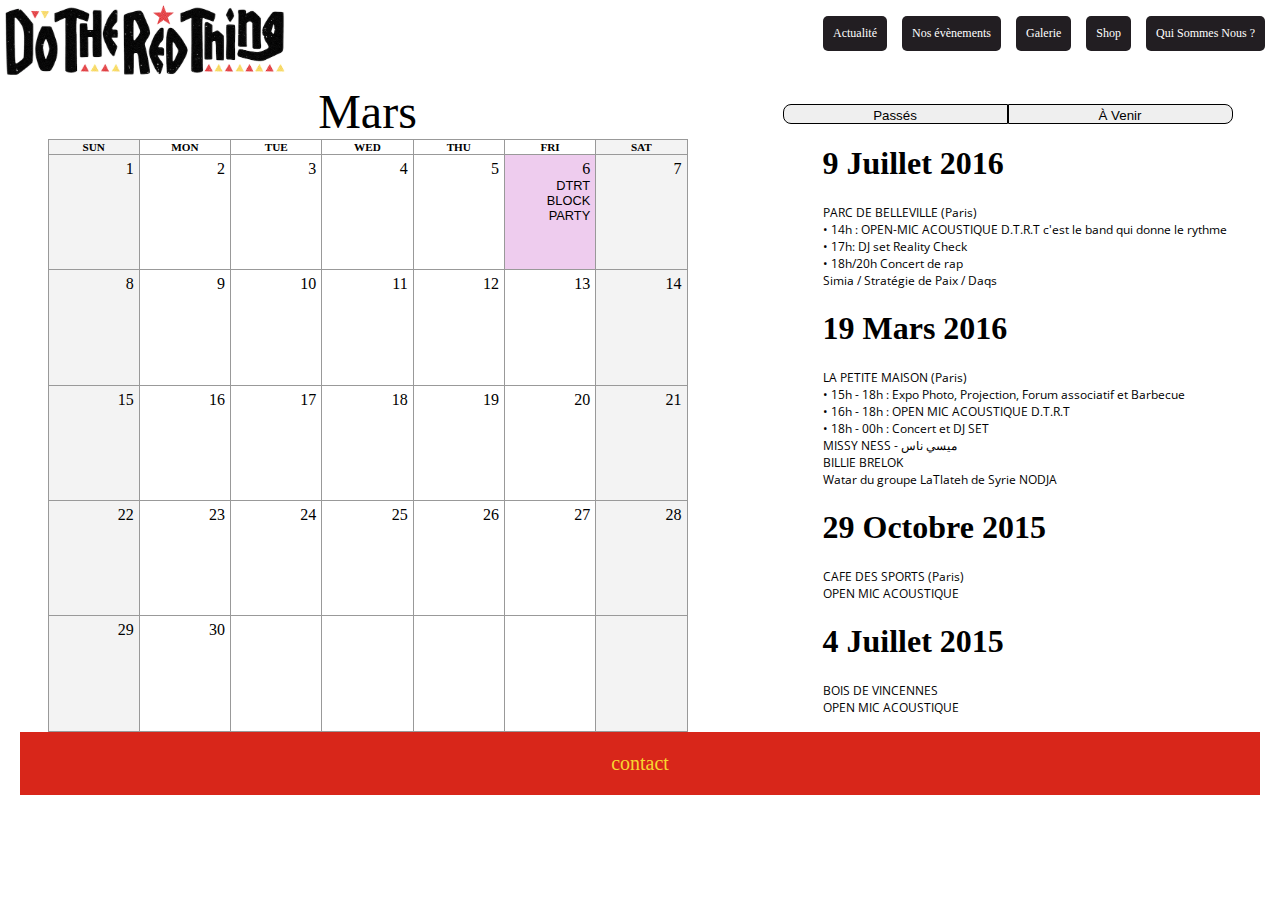
==== ressources/floobits_dtrt/event.html @ da8814e9 "event publi" ====
<!DOCTYPE html>
<!-- https://floobits.com/valentin-blank/floobits_dtrt -->
<html>
<head>
  <link rel="stylesheet" href="asset/css/main.css">
  <link rel="stylesheet" type="text/css" media="screen,print" href="asset/css/event.css">
  <link href="https://fonts.googleapis.com/css?family=Open+Sans|Roboto" rel="stylesheet">
  <meta charset="utf-8">
  <title>
    Do The Red Things Mock-Up
  </title>
</head>
<body>
  <header>
    <a href="index.html"><img src="asset/img/DTRT_banner.png" alt="logogo" class="logo" /></a>
    <nav>
      <ul class="main-nav">
        <li><a href="index.html">Actualité</a></li>
        <li><a href="#">Nos évènements</a></li>
        <li><a href="#">Galerie</a></li>
        <li><a href="#">Shop</a></li>
        <li><a href="qui.html">Qui Sommes Nous ?</a></li>
      </ul>
    </nav>
  </header>

  <section class="main-event">
    <table class="cal">
      <caption>Mars</caption>
      <col class="weekend">
      <col class="weekday" span="5">
      <col class="weekend">
      <thead>
        <tr>
          <th>Sun</th>
          <th>Mon</th>
          <th>Tue</th>
          <th>Wed</th>
          <th>Thu</th>
          <th>Fri</th>
          <th>Sat</th>
        </tr>
      </thead>
      <tbody>
        <tr>
          <td><div class="day">1</div></td>
          <td><div class="day">2</div></td>
          <td><div class="day">3</div></td>
          <td><div class="day">4</div></td>
          <td><div class="day">5</div></td>
          <td class="birthday"><div class="day">6</div>
            <div class="notes">DTRT BLOCK PARTY</div></td>
            <td><div class="day">7</div></td>
          </tr>
          <tr>
            <td><div class="day">8</div></td>
            <td><div class="day">9</div></td>
            <td><div class="day">10</div></td>
            <td><div class="day">11</div></td>
            <td><div class="day">12</div></td>
            <td><div class="day">13</div></td>
            <td><div class="day">14</div></td>
          </tr>
          <tr>
            <td><div class="day">15</div></td>
            <td><div class="day">16</div></td>
            <td><div class="day">17</div></td>
            <td><div class="day">18</div></td>
            <td><div class="day">19</div></td>
            <td><div class="day">20</div></td>
            <td><div class="day">21</div></td>
          </tr>
          <tr>
            <td><div class="day">22</div></td>
            <td><div class="day">23</div></td>
            <td><div class="day">24</div></td>
            <td><div class="day">25</div></td>
            <td><div class="day">26</div></td>
            <td><div class="day">27</div></td>
            <td><div class="day">28</div></td>
          </tr>
          <tr>
            <td><div class="day">29</div></td>
            <td><div class="day">30</div></td>
            <td></td>
            <td></td>
            <td></td>
            <td></td>
            <td></td>
          </tr>
        </tbody>
      </table>

      <div class="cal-list">
        <button class="butt1" type="button" >Passés</button>
        <button class="butt2" type="button" >À Venir</button>
        <ul>
          <div class="event-list">
            <li><h1>9 Juillet 2016</h1></li>
            <p>
              PARC DE BELLEVILLE (Paris) <br>
              • 14h : OPEN-MIC ACOUSTIQUE D.T.R.T c'est le band qui donne le rythme <br>
              • 17h: DJ set Reality Check <br>
              • 18h/20h Concert de rap <br>
              Simia / Stratégie de Paix / Daqs <br>
            </p>
            <li><h1>19 Mars 2016</h1></li>
            <p>
              LA PETITE MAISON (Paris) <br>
              • 15h - 18h : Expo Photo, Projection, Forum associatif et Barbecue <br>
              • 16h - 18h : OPEN MIC ACOUSTIQUE D.T.R.T <br>
              • 18h - 00h : Concert et DJ SET <br>
              MISSY NESS - ميسي ناس <br>
              BILLIE BRELOK <br>
              Watar du groupe LaTlateh de Syrie NODJA <br>
            </p>
            <li><h1>29 Octobre 2015</h1></li>
            <p>
              CAFE DES SPORTS (Paris) <br>
              OPEN MIC ACOUSTIQUE
            </p>
            <li><h1>4 Juillet 2015</h1></li>
            <p>BOIS DE VINCENNES <br>
              OPEN MIC ACOUSTIQUE
            </p>
          </ul>
        </div>


      </div>
    </section>
    <footer class="contact"> contact </footer>
  </body>
  </html>
---- ressources/floobits_dtrt/asset/css/main.css ----
/*COULEURS ?
Rouge - #D8261A
Jaune - #F7D530
*/

body {
  height: auto;
  width: auto;
  margin: 0;
  padding: 0;
}

header {
  width: auto;
  display: flex;
}


/*NAAAVIGATION*/
/*NAAAVIGATION*/
/*NAAAVIGATION*/

nav {
  width: 100%;
}

.main-nav {
  display: -webkit-flex;
  display: flex;
  list-style-type: none;
  justify-content:flex-end;
}

.main-nav li:first-child {
}

.main-nav a {
  margin-right: 15px;
  border-radius: 5px;
  /*border: 1px #6C5A49 solid;*/
  background: #221E22;
  color: #fff;
  display: block;
  padding: 10px;
  text-decoration: none;
  /*font-family: 'Rubik Mono One', sans-serif;*/
  /*font-family: cubano, sans-serif;*/
  font-size: 12px;
}

.logo {
  width: 290px;
  height: 80px;
}

p {
  font-family: 'Open Sans', sans-serif;
  font-size: 12px;
}

.P-1{
  /*border-width: 2px;*/
  border-radius: 10px;
  /*border-style: solid;*/
  /*border-color: #D8261A #D8261A;*/
  padding-left: 20px;
  padding-right: 20px;
  padding-top: 20px;
  padding-bottom: 20px;
  margin-left: 20px;
  margin-right: 20px;
  margin-top: 20px;
  margin-bottom: 20px;
  background-color: #221E22;
  color: #F7D530;
}

.P-2{
  /*border-width: 2px;*/
  border-radius: 10px;
  /*border-style: solid;
  border-color: #D8261A #D8261A;*/
  padding-left: 20px;
  padding-right: 20px;
  padding-top: 20px;
  padding-bottom: 20px;
  margin-left: 20px;
  margin-right: 20px;
  margin-top: 20px;
  margin-bottom: 20px;
  background-color: #221E22;
  color: #F7D530;
}

.P-3{
  /*border-width: 2px;*/
  border-radius: 10px;
  /*border-style: solid;
  border-color: #D8261A #D8261A;*/
  padding-left: 20px;
  padding-right: 20px;
  padding-top: 20px;
  padding-bottom: 20px;
  margin-left: 20px;
  margin-right: 20px;
  margin-top: 20px;
  margin-bottom: 20px;
  background-color: #221E22;
  color: #F7D530;
}

.P-4{
  border-width: 2px;
  border-radius: 10px;
  border-style: solid;
  border-color: #D8261A #D8261A;
  padding-left: 20px;
  padding-right: 20px;
  padding-top: 20px;
  padding-bottom: 20px;
  margin-left: 20px;
  margin-right: 20px;
  margin-top: 20px;
  margin-bottom: 20px;
  background-color: #221E22;
  color: #F7D530;
}

.P-5{
  bborder-width: 2px;
  border-radius: 10px;
  border-style: solid;
  border-color: #D8261A #D8261A;
  padding-left: 20px;
  padding-right: 20px;
  padding-top: 20px;
  padding-bottom: 20px;
  margin-left: 20px;
  margin-right: 20px;
  margin-top: 20px;
  margin-bottom: 20px;
  background-color: #221E22;
  color: #F7D530;
}

.h1{
  font-size: 27px;
  text-align: left;
}

.h2{
  font-size: 27px;
  text-align: left;
  margin-left: 10%;
}

.h3{
  font-size: 27px;
  text-align: left;
  margin-left: 10%
}

.h4{
  font-size: 27px;
  text-align: left;
  margin-left: 30%;
}

.h5{
  font-size: 27px;
  text-align: left;
  margin-left: 30%;
}

.contact {
  padding-left: 20px;
  padding-right: 20px;
  padding-top: 20px;
  padding-bottom: 20px;
  margin-left: 20px;
  margin-right: 20px;
  text-align: center;
  display: flow-root;
  color: #F7D530;
  background-color: #D8261A;
  font-size: 20px;
}
---- ressources/floobits_dtrt/asset/css/event.css ----
/*COULEURS ?
Rouge - #D8261A
Jaune - #F7D530
*/
.main-event {
  list-style: none;
  display: -webkit-box;
  display: -moz-box;
  display: -ms-flexbox;
  display: -webkit-flex;
  display: flex;
  -webkit-flex-flow: row wrap;
  justify-content: space-around;
}

.cal {
  width: 50%;
}

.cal-list {
  margin-top: 20px;
}

.event-list {
  list-style-type: none;
}

.butt1 {
  width: 225px;
  height: 20px;
  border-radius: 8px 0px 0px 8px;
  border: 1px black solid;
  padding: 3px 10px;
  margin-right: -2px;
}

.butt2 {
  width: 225px;
  height: 20px;
  border-radius: 0px 8px 8px 0px;
  border: 0.5px black solid;
  padding: 3px 10px;
  margin-left: -2px;
}


table {
  border: 1px solid #999;
  border-collapse: collapse;
  font-family: Georgia, Times, serif;
}
th {
  border: 1px solid #999;
  font-size: 70%;
  text-transform: uppercase;
}
td {
  border: 1px solid #999;
  height: 5em;
  width:5em;
  padding: 5px;
  vertical-align: top;
}
caption {
  font-size: 300%;
  /*font-style: italic;*/
}
.day {
  text-align: right;
}
.notes {
  font-family: Arial, Helvetica, sans-serif;
  font-size: 80%;
  text-align: right;
  padding-left: 20px;
}
.birthday {
  background-color: #ECE;
}
.weekend {
  background-color: #F3F3F3;
}
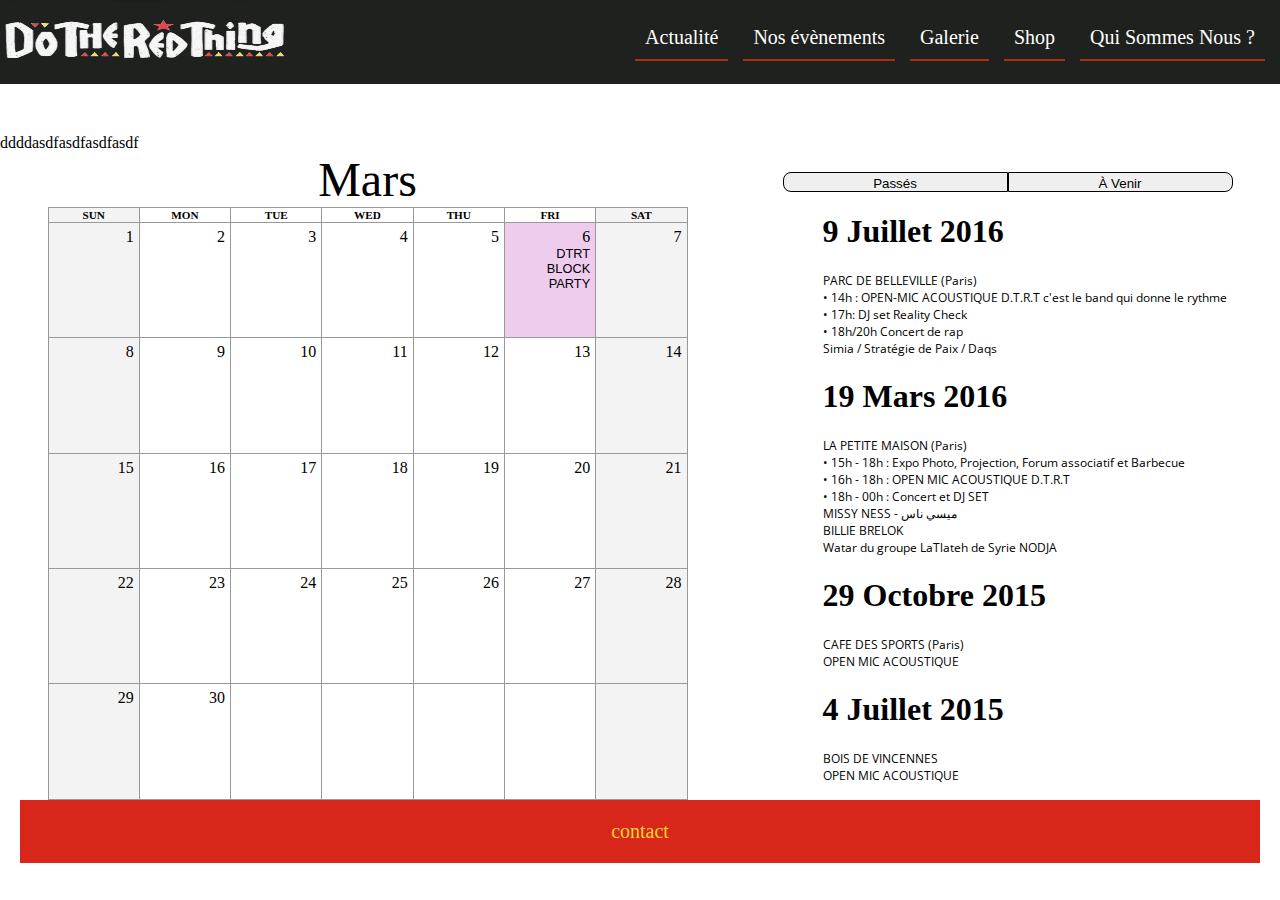
==== commit 25e4b122: "charte pb fonts" ====
--- a/ressources/floobits_dtrt/event.html
+++ b/ressources/floobits_dtrt/event.html
@@ -12,7 +12,7 @@
 </head>
 <body>
   <header>
-    <a href="index.html"><img src="asset/img/DTRT_banner.png" alt="logogo" class="logo" /></a>
+    <a href="index.html"><img src="asset/img/DOTHEREDTHING_1F211E.png" alt="logogo" class="logo" /></a>
     <nav>
       <ul class="main-nav">
         <li><a href="index.html">Actualité</a></li>
@@ -22,7 +22,7 @@
         <li><a href="qui.html">Qui Sommes Nous ?</a></li>
       </ul>
     </nav>
-  </header>
+  </header>ddddasdfasdfasdfasdf
 
   <section class="main-event">
     <table class="cal">
--- a/ressources/floobits_dtrt/asset/css/main.css
+++ b/ressources/floobits_dtrt/asset/css/main.css
@@ -2,6 +2,11 @@
 Rouge - #D8261A
 Jaune - #F7D530
 */
+
+@font-face {
+  font-family: Cubano-Regular;
+  src: url("asset/fonts/Cubano/Cubano-Regular.otf") format("opentype");
+}
 
 body {
   height: auto;
@@ -13,8 +18,23 @@
 header {
   width: auto;
   display: flex;
-}
-
+  background-color: #1F211E;
+  margin-bottom: 50px;
+}
+
+.jumbotron{
+  margin-left:-10px;
+  margin-top:-10px;
+  height:100%;
+  min-width:100%;
+  display: flex;
+}
+
+.jumbotron img{
+  height:100%;
+  width:100%;
+  max-width:100%;
+}
 
 /*NAAAVIGATION*/
 /*NAAAVIGATION*/
@@ -36,16 +56,13 @@
 
 .main-nav a {
   margin-right: 15px;
-  border-radius: 5px;
-  /*border: 1px #6C5A49 solid;*/
-  background: #221E22;
-  color: #fff;
+  color:  #FFFFFF;
   display: block;
+  border-bottom: 2px solid #AA2E11;
   padding: 10px;
   text-decoration: none;
-  /*font-family: 'Rubik Mono One', sans-serif;*/
-  /*font-family: cubano, sans-serif;*/
-  font-size: 12px;
+  font-size: 20px;
+  font-family : Cubano-Regular;
 }
 
 .logo {
@@ -53,6 +70,19 @@
   height: 80px;
 }
 
+/* BASE BORDER IMAGE */
+/* BASE BORDER IMAGE */
+/* BASE BORDER IMAGE */
+
+/*#borderimg {
+border: 10px solid transparent;
+padding: 15px;
+-webkit-border-image: url(asset/img/fanions_base.png) 30 round;
+-o-border-image: url(asset/img/fanions_base.png) 30 round;
+border-image: url(asset/img/fanions_base.png) 30 round;
+}*/
+
+
 p {
   font-family: 'Open Sans', sans-serif;
   font-size: 12px;
@@ -60,117 +90,109 @@
 
 .P-1{
   /*border-width: 2px;*/
-  border-radius: 10px;
+  /*border-radius: 10px;*/
   /*border-style: solid;*/
   /*border-color: #D8261A #D8261A;*/
   padding-left: 20px;
   padding-right: 20px;
   padding-top: 20px;
   padding-bottom: 20px;
-  margin-left: 20px;
-  margin-right: 20px;
-  margin-top: 20px;
-  margin-bottom: 20px;
-  background-color: #221E22;
-  color: #F7D530;
+  /*margin-left: 20px;
+  margin-right: 20px;*/
+  margin-top: 20px;
+  margin-bottom: 20px;
+  background-color: #221E22;
+  color: #FFFFFF;
 }
 
 .P-2{
   /*border-width: 2px;*/
-  border-radius: 10px;
+  /*border-radius: 10px;*/
   /*border-style: solid;
   border-color: #D8261A #D8261A;*/
   padding-left: 20px;
   padding-right: 20px;
   padding-top: 20px;
   padding-bottom: 20px;
-  margin-left: 20px;
-  margin-right: 20px;
-  margin-top: 20px;
-  margin-bottom: 20px;
-  background-color: #221E22;
-  color: #F7D530;
+  /*margin-left: 20px;
+  margin-right: 20px;*/
+  margin-top: 20px;
+  margin-bottom: 20px;
+  background-color: #221E22;
+  color: #FFFFFF;
 }
 
 .P-3{
   /*border-width: 2px;*/
-  border-radius: 10px;
+  /*border-radius: 10px;*/
   /*border-style: solid;
   border-color: #D8261A #D8261A;*/
   padding-left: 20px;
   padding-right: 20px;
   padding-top: 20px;
   padding-bottom: 20px;
-  margin-left: 20px;
-  margin-right: 20px;
-  margin-top: 20px;
-  margin-bottom: 20px;
-  background-color: #221E22;
-  color: #F7D530;
+  /*margin-left: 20px;
+  margin-right: 20px;*/
+  margin-top: 20px;
+  margin-bottom: 20px;
+  background-color: #221E22;
+  color: #FFFFFF;
 }
 
 .P-4{
   border-width: 2px;
-  border-radius: 10px;
+    /*border-radius: 10px;*/;
   border-style: solid;
   border-color: #D8261A #D8261A;
   padding-left: 20px;
   padding-right: 20px;
   padding-top: 20px;
   padding-bottom: 20px;
-  margin-left: 20px;
-  margin-right: 20px;
-  margin-top: 20px;
-  margin-bottom: 20px;
-  background-color: #221E22;
-  color: #F7D530;
+  /*margin-left: 20px;
+  margin-right: 20px;*/
+  margin-top: 20px;
+  margin-bottom: 20px;
+  background-color: #221E22;
+  color: #FFFFFF;
 }
 
 .P-5{
   bborder-width: 2px;
-  border-radius: 10px;
+  /*border-radius: 10px;*/
   border-style: solid;
   border-color: #D8261A #D8261A;
   padding-left: 20px;
   padding-right: 20px;
   padding-top: 20px;
   padding-bottom: 20px;
-  margin-left: 20px;
-  margin-right: 20px;
-  margin-top: 20px;
-  margin-bottom: 20px;
-  background-color: #221E22;
-  color: #F7D530;
+  /*margin-left: 20px;
+  margin-right: 20px;*/
+  margin-top: 20px;
+  margin-bottom: 20px;
+  background-color: #221E22;
+  color: #FFFFFF;
 }
 
 .h1{
   font-size: 27px;
   text-align: left;
+  font-family: Cubano-Regular;
 }
 
 .h2{
   font-size: 27px;
   text-align: left;
   margin-left: 10%;
+  font-family: Cubano-Regular;
 }
 
 .h3{
   font-size: 27px;
   text-align: left;
   margin-left: 10%
-}
-
-.h4{
-  font-size: 27px;
-  text-align: left;
-  margin-left: 30%;
-}
-
-.h5{
-  font-size: 27px;
-  text-align: left;
-  margin-left: 30%;
-}
+  font-family: Cubano-Regular;
+}
+
 
 .contact {
   padding-left: 20px;
@@ -184,4 +206,5 @@
   color: #F7D530;
   background-color: #D8261A;
   font-size: 20px;
-}
+  font-family: Cubano-Regular;
+}
--- a/ressources/floobits_dtrt/asset/css/event.css
+++ b/ressources/floobits_dtrt/asset/css/event.css
@@ -2,6 +2,24 @@
 Rouge - #D8261A
 Jaune - #F7D530
 */
+
+/* BASE BORDER IMAGE */
+/* BASE BORDER IMAGE */
+/* BASE BORDER IMAGE */
+
+body {
+  /*border-style: solid;
+  border-width: 27px;
+  -moz-border-image: url(asset/img/fanions_base.png) 27 repeat;
+  -webkit-border-image: url(asset/img/fanions_base.png) 27 repeat;
+  -o-border-image: url(asset/img/fanions_base.png) 27 repeat;
+  border-image: url(asset/img/fanions_base.png) 27 fill repeat;*/
+}
+
+h1 {
+  font-family: Cubano-Regular;
+}
+
 .main-event {
   list-style: none;
   display: -webkit-box;
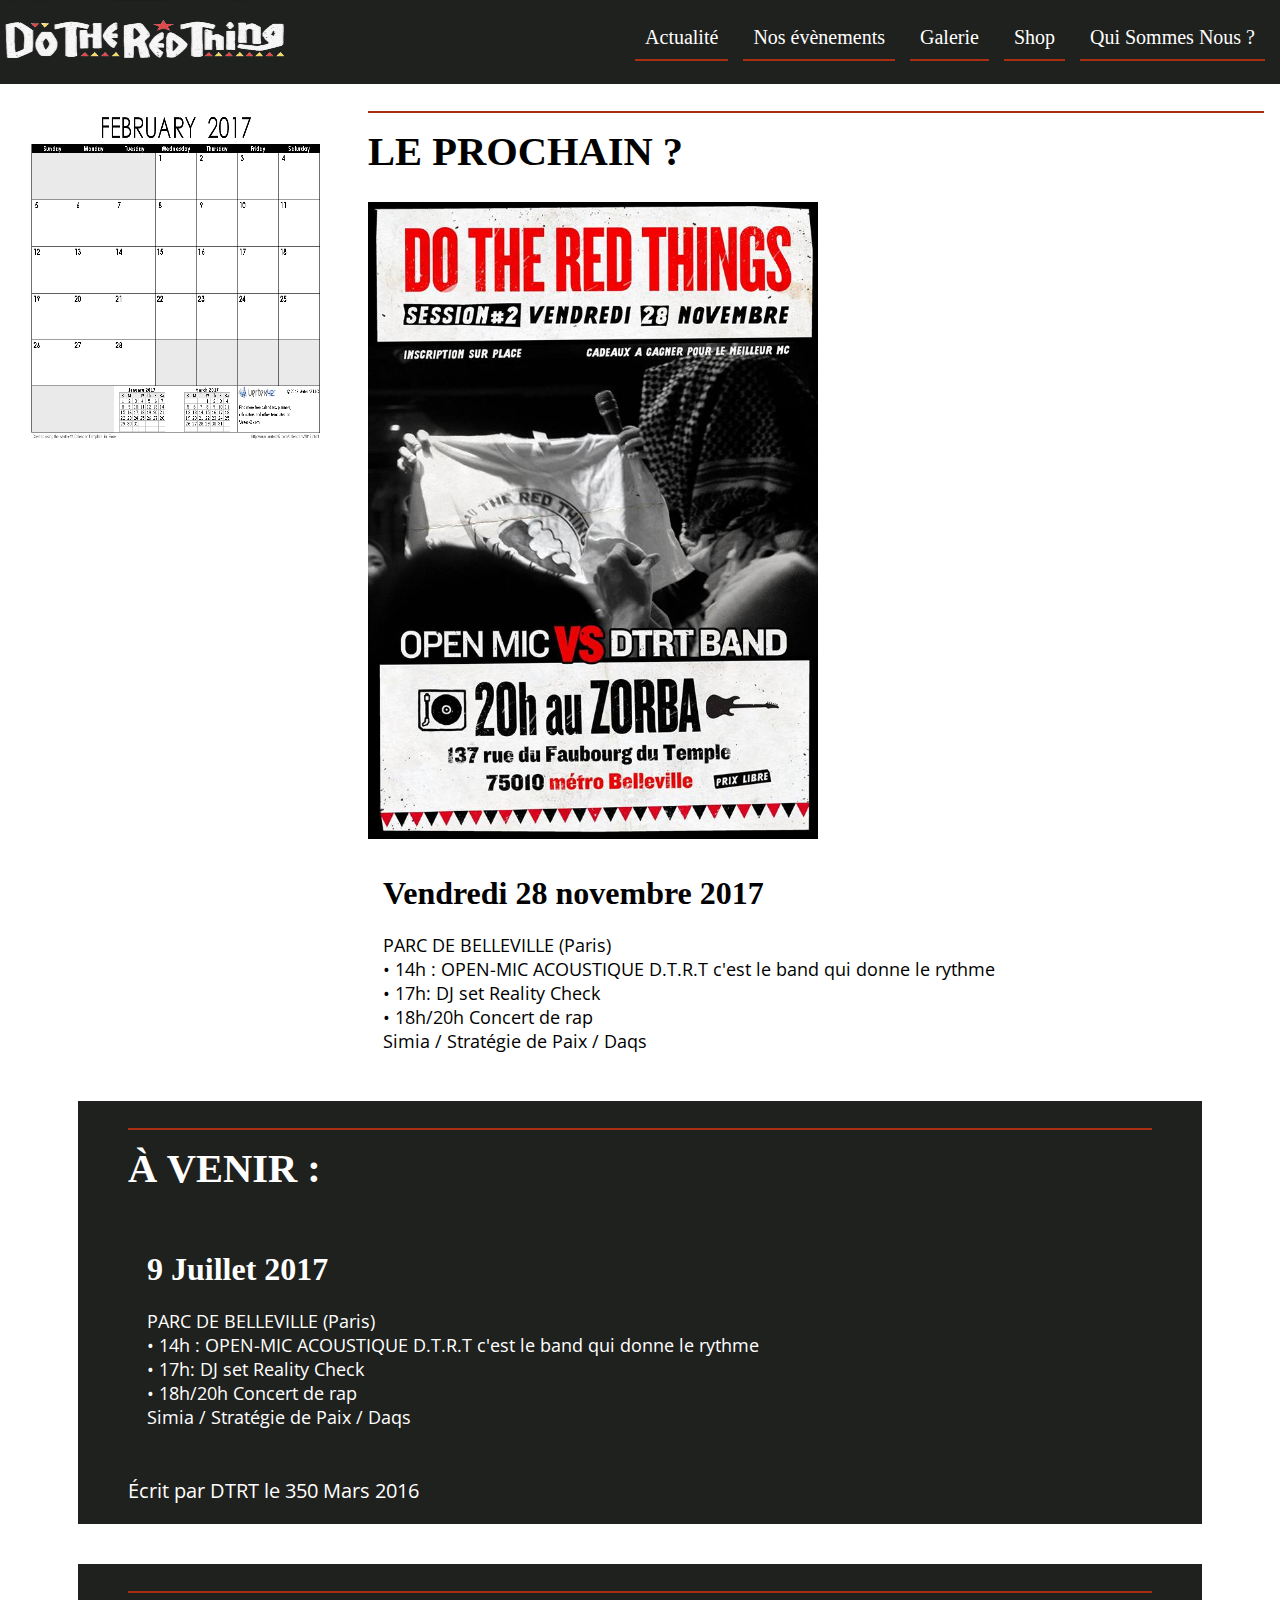
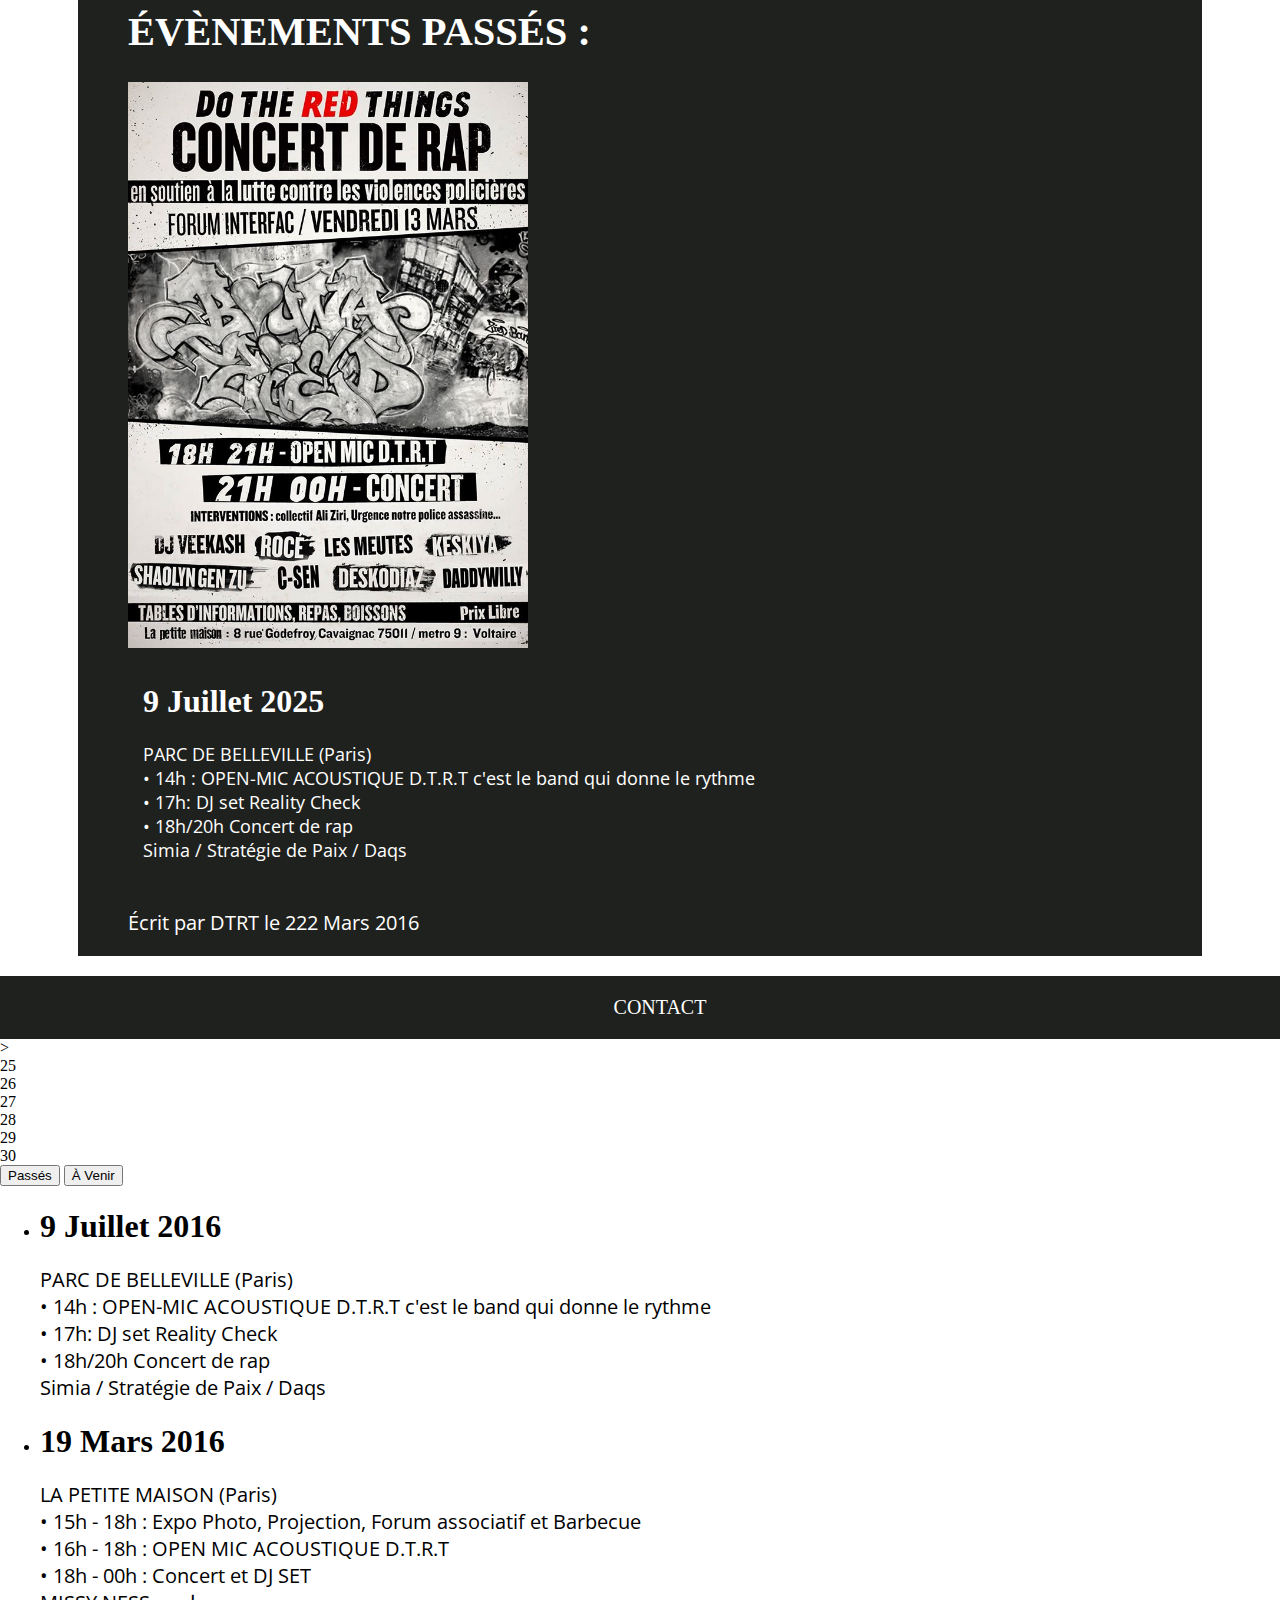
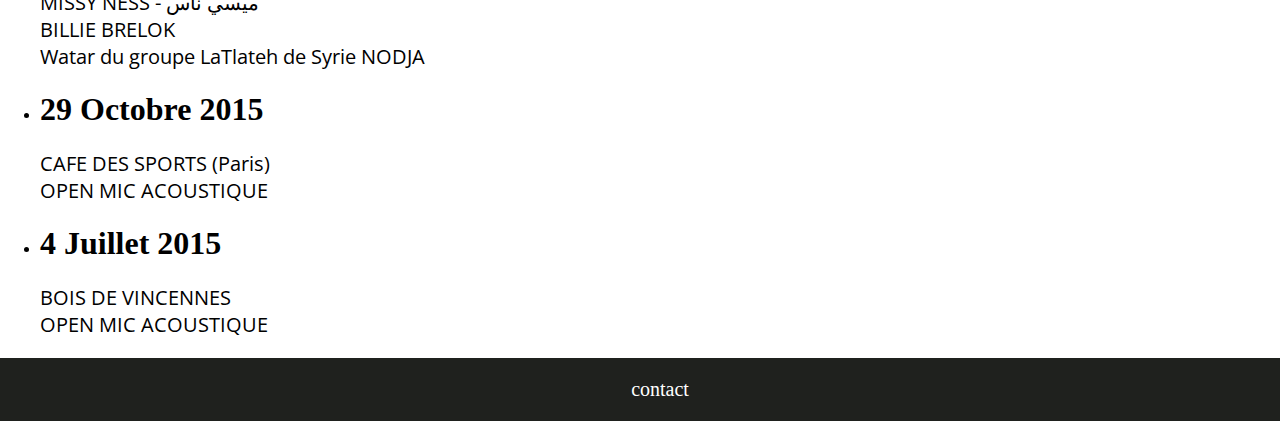
==== commit 2ea6dd26: "mockup 8/10" ====
--- a/ressources/floobits_dtrt/event.html
+++ b/ressources/floobits_dtrt/event.html
@@ -3,7 +3,6 @@
 <html>
 <head>
   <link rel="stylesheet" href="asset/css/main.css">
-  <link rel="stylesheet" type="text/css" media="screen,print" href="asset/css/event.css">
   <link href="https://fonts.googleapis.com/css?family=Open+Sans|Roboto" rel="stylesheet">
   <meta charset="utf-8">
   <title>
@@ -22,58 +21,64 @@
         <li><a href="qui.html">Qui Sommes Nous ?</a></li>
       </ul>
     </nav>
-  </header>ddddasdfasdfasdfasdf
+  </header>
 
   <section class="main-event">
-    <table class="cal">
-      <caption>Mars</caption>
-      <col class="weekend">
-      <col class="weekday" span="5">
-      <col class="weekend">
-      <thead>
-        <tr>
-          <th>Sun</th>
-          <th>Mon</th>
-          <th>Tue</th>
-          <th>Wed</th>
-          <th>Thu</th>
-          <th>Fri</th>
-          <th>Sat</th>
-        </tr>
-      </thead>
-      <tbody>
-        <tr>
-          <td><div class="day">1</div></td>
-          <td><div class="day">2</div></td>
-          <td><div class="day">3</div></td>
-          <td><div class="day">4</div></td>
-          <td><div class="day">5</div></td>
-          <td class="birthday"><div class="day">6</div>
-            <div class="notes">DTRT BLOCK PARTY</div></td>
-            <td><div class="day">7</div></td>
-          </tr>
-          <tr>
-            <td><div class="day">8</div></td>
-            <td><div class="day">9</div></td>
-            <td><div class="day">10</div></td>
-            <td><div class="day">11</div></td>
-            <td><div class="day">12</div></td>
-            <td><div class="day">13</div></td>
-            <td><div class="day">14</div></td>
-          </tr>
-          <tr>
-            <td><div class="day">15</div></td>
-            <td><div class="day">16</div></td>
-            <td><div class="day">17</div></td>
-            <td><div class="day">18</div></td>
-            <td><div class="day">19</div></td>
-            <td><div class="day">20</div></td>
-            <td><div class="day">21</div></td>
-          </tr>
-          <tr>
-            <td><div class="day">22</div></td>
-            <td><div class="day">23</div></td>
-            <td><div class="day">24</div></td>
+    <img src="asset/img/calmock.png" class="cal" alt="">
+    <div class="incoming">
+      <h1 class="titleBig">LE PROCHAIN ?</h1>
+      <img src="asset/img/zorba.jpg" alt="">
+      <div class="Events">
+        <h1>Vendredi 28 novembre 2017</h1>
+        <p>
+          PARC DE BELLEVILLE (Paris) <br>
+          • 14h : OPEN-MIC ACOUSTIQUE D.T.R.T c'est le band qui donne le rythme <br>
+          • 17h: DJ set Reality Check <br>
+          • 18h/20h Concert de rap <br>
+          Simia / Stratégie de Paix / Daqs <br>
+        </p>
+      </div>
+    </div>
+
+    <div class="newEvents">
+      <h1 class="titleBig">À VENIR :</h1>
+      <img src="asset/img/babel.jpg" width="400px" alt="">
+      <div class="Events">
+        <h1>9 Juillet 2017</h1>
+        <p>
+          PARC DE BELLEVILLE (Paris) <br>
+          • 14h : OPEN-MIC ACOUSTIQUE D.T.R.T c'est le band qui donne le rythme <br>
+          • 17h: DJ set Reality Check <br>
+          • 18h/20h Concert de rap <br>
+          Simia / Stratégie de Paix / Daqs <br>
+        </p>
+      </div>
+      <p>Écrit par DTRT le 350 Mars 2016</p>
+
+    </div>
+
+    <div class="oldEvents">
+      <h1 class="titleBig">ÉVÈNEMENTS PASSÉS :</h1>
+        <img src="asset/img/violences.jpg" width="400px" alt="">
+        <div class="Events">
+          <h1>9 Juillet 2025</h1>
+          <p>
+            PARC DE BELLEVILLE (Paris) <br>
+            • 14h : OPEN-MIC ACOUSTIQUE D.T.R.T c'est le band qui donne le rythme <br>
+            • 17h: DJ set Reality Check <br>
+            • 18h/20h Concert de rap <br>
+            Simia / Stratégie de Paix / Daqs <br>
+          </p>
+    </div>
+    <p>Écrit par DTRT le 222 Mars 2016</p>
+
+  </div>
+
+</section>
+<footer class="contact"> CONTACT </footer>
+</body>
+</html>
+></td>
             <td><div class="day">25</div></td>
             <td><div class="day">26</div></td>
             <td><div class="day">27</div></td>
--- a/ressources/floobits_dtrt/asset/css/main.css
+++ b/ressources/floobits_dtrt/asset/css/main.css
@@ -1,6 +1,9 @@
 /*COULEURS ?
 Rouge - #D8261A
 Jaune - #F7D530
+NOIR-VERT - #1F211E
+NOIR-BLEU - #221E22
+ROUGE -  - #AA2E11
 */
 
 @font-face {
@@ -19,29 +22,62 @@
   width: auto;
   display: flex;
   background-color: #1F211E;
-  margin-bottom: 50px;
-}
-
-.jumbotron{
-  margin-left:-10px;
-  margin-top:-10px;
+}
+
+/*JUMBOTRON*/
+/*JUMBOTRON*/
+/*JUMBOTRON*/
+
+
+#jumbotron{
   height:100%;
   min-width:100%;
   display: flex;
-}
-
-.jumbotron img{
+  position: relative;
+  padding-right: 40px;
+  font-weight: lighter;
+}
+
+#jumbotron img{
+  max-width: 99%;
+  max-height: 99%;
+margin: auto;
   height:100%;
   width:100%;
   max-width:100%;
 }
 
+#jumbotext {
+  z-index: 100;
+  position: absolute;
+  color: white;
+  text-shadow: 2px 1px black;
+  left: 150px;
+  top: 350px;
+  text-align: left;
+}
+
 /*NAAAVIGATION*/
 /*NAAAVIGATION*/
 /*NAAAVIGATION*/
 
 nav {
   width: 100%;
+}
+
+h1 {
+}
+
+.titleBig {
+  font-family: Cubano-Regular;
+  border-top: 2px solid #AA2E11;
+  padding-top: 15px;
+  font-size: 4.5vh;
+}
+
+p {
+  font-family: 'Open Sans', sans-serif;
+  font-size: 2.2vh;
 }
 
 .main-nav {
@@ -74,137 +110,133 @@
 /* BASE BORDER IMAGE */
 /* BASE BORDER IMAGE */
 
-/*#borderimg {
+/*.borderimg {
 border: 10px solid transparent;
 padding: 15px;
--webkit-border-image: url(asset/img/fanions_base.png) 30 round;
--o-border-image: url(asset/img/fanions_base.png) 30 round;
-border-image: url(asset/img/fanions_base.png) 30 round;
-}*/
-
-
-p {
-  font-family: 'Open Sans', sans-serif;
-  font-size: 12px;
-}
-
-.P-1{
-  /*border-width: 2px;*/
-  /*border-radius: 10px;*/
-  /*border-style: solid;*/
-  /*border-color: #D8261A #D8261A;*/
-  padding-left: 20px;
-  padding-right: 20px;
-  padding-top: 20px;
-  padding-bottom: 20px;
-  /*margin-left: 20px;
-  margin-right: 20px;*/
-  margin-top: 20px;
-  margin-bottom: 20px;
-  background-color: #221E22;
-  color: #FFFFFF;
-}
-
-.P-2{
-  /*border-width: 2px;*/
-  /*border-radius: 10px;*/
-  /*border-style: solid;
-  border-color: #D8261A #D8261A;*/
-  padding-left: 20px;
-  padding-right: 20px;
-  padding-top: 20px;
-  padding-bottom: 20px;
-  /*margin-left: 20px;
-  margin-right: 20px;*/
-  margin-top: 20px;
-  margin-bottom: 20px;
-  background-color: #221E22;
-  color: #FFFFFF;
-}
-
-.P-3{
-  /*border-width: 2px;*/
-  /*border-radius: 10px;*/
-  /*border-style: solid;
-  border-color: #D8261A #D8261A;*/
-  padding-left: 20px;
-  padding-right: 20px;
-  padding-top: 20px;
-  padding-bottom: 20px;
-  /*margin-left: 20px;
-  margin-right: 20px;*/
-  margin-top: 20px;
-  margin-bottom: 20px;
-  background-color: #221E22;
-  color: #FFFFFF;
-}
-
-.P-4{
-  border-width: 2px;
-    /*border-radius: 10px;*/;
-  border-style: solid;
-  border-color: #D8261A #D8261A;
-  padding-left: 20px;
-  padding-right: 20px;
-  padding-top: 20px;
-  padding-bottom: 20px;
-  /*margin-left: 20px;
-  margin-right: 20px;*/
-  margin-top: 20px;
-  margin-bottom: 20px;
-  background-color: #221E22;
-  color: #FFFFFF;
-}
-
-.P-5{
-  bborder-width: 2px;
-  /*border-radius: 10px;*/
-  border-style: solid;
-  border-color: #D8261A #D8261A;
-  padding-left: 20px;
-  padding-right: 20px;
-  padding-top: 20px;
-  padding-bottom: 20px;
-  /*margin-left: 20px;
-  margin-right: 20px;*/
-  margin-top: 20px;
-  margin-bottom: 20px;
-  background-color: #221E22;
-  color: #FFFFFF;
-}
-
-.h1{
-  font-size: 27px;
-  text-align: left;
-  font-family: Cubano-Regular;
-}
-
-.h2{
-  font-size: 27px;
-  text-align: left;
-  margin-left: 10%;
-  font-family: Cubano-Regular;
-}
-
-.h3{
-  font-size: 27px;
-  text-align: left;
-  margin-left: 10%
-  font-family: Cubano-Regular;
-}
-
+border-image-source: url(../img/fanionsbr.png);
+border-image-repeat: round;
+border-image-slice: 30;
+border-image-width: 20px;
+-webkit-border-image: url(../img/fanionsbr.png) 30;
+-o-border-image: url(../img/fanionsbr.png) 30;
+border-image: url(../img/fanionsbr.png) 30;*/
+}
+
+/*ACTUALITE*/
+/*ACTUALITE*/
+/*ACTUALITE*/
+
+.main {
+  list-style: none;
+  display: -webkit-box;
+  display: -moz-box;
+  display: -ms-flexbox;
+  display: -webkit-flex;
+  display: flex;
+  -webkit-flex-flow: row wrap;
+  justify-content: space-around;
+  flex-wrap: wrap;
+}
+
+.paragraphe {
+  width: 80%;
+  background-color: #1F211E;
+  color: #FFFFFF;
+  margin: 20px;
+  padding-left: 50px;
+  padding-right: 50px;
+}
 
 .contact {
-  padding-left: 20px;
-  padding-right: 20px;
-  padding-top: 20px;
-  padding-bottom: 20px;
-  margin-left: 20px;
-  margin-right: 20px;
+  width: 100%;
+  background-color: #1F211E;
+  padding: 20px;
+  color: #FFFFFF;
   text-align: center;
   display: flow-root;
-  color: #F7D530;
-  background-color: #D8261A;
   font-size: 20px;
   font-family: Cubano-Regular;
 }
+/*QUI SOMMES NOUS*/
+/*QUI SOMMES NOUS*/
+/*QUI SOMMES NOUS*/
+
+.container-center {
+  display: flex;
+  align-items: center;
+  justify-content: center;s
+}
+
+.qui {
+  max-width: 60%;
+  color: #1F211E;
+  margin: 10px;
+  padding: 50px;
+}
+
+.item-center {
+  text-align: center;
+}
+
+/*EVENT*/
+/*EVENT*/
+/*EVENT*/
+
+.main-event {
+  list-style: none;
+  display: -webkit-box;
+  display: -moz-box;
+  display: -ms-flexbox;
+  display: -webkit-flex;
+  display: flex;
+  -webkit-flex-flow: row wrap;
+  justify-content: space-around;
+  flex-wrap: wrap;
+}
+
+.cal {
+  width: 25%;
+  height: 350px;
+  margin-top: 20px;
+}
+
+.incoming {
+  width: 70%;
+  list-style-type: none;
+}
+
+.Events {
+  display: inline-block;
+  vertical-align: top;
+  padding: 0 0 0 5px;
+  -moz-box-sizing: border-box;
+  -webkit-box-sizing: border-box;
+  box-sizing: border-box;
+  margin: 10px;
+}
+
+.Events p {
+  font-size: 2vh;
+}
+
+.newEvents {
+  width: 80%;
+  background-color: #1F211E;
+  color: #FFFFFF;
+  margin: 20px;
+  padding-left: 50px;
+  padding-right: 50px;
+}
+
+.oldEvents {
+  width: 80%;
+  background-color: #1F211E;
+  color: #FFFFFF;
+  margin: 20px;
+  padding-left: 50px;
+  padding-right: 50px;
+}
+
+.incoming img {
+  width: 450px
+}
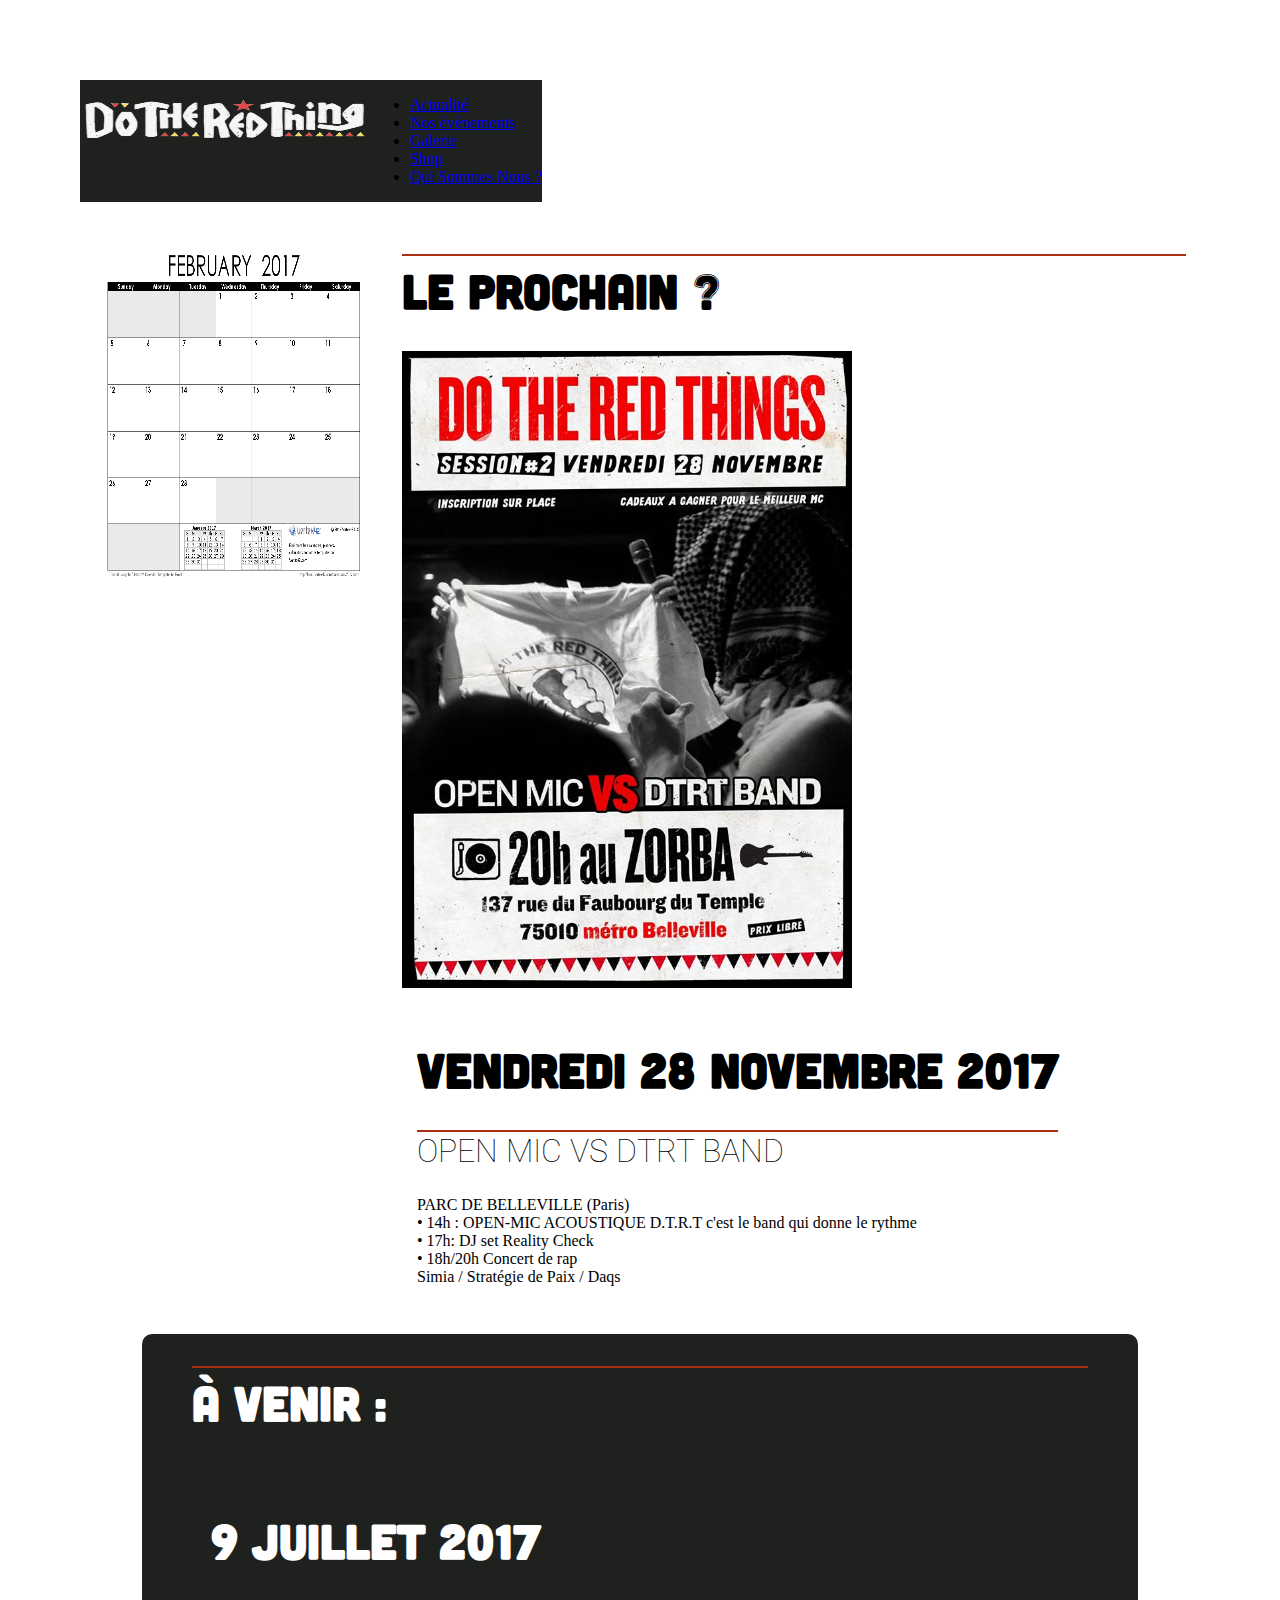
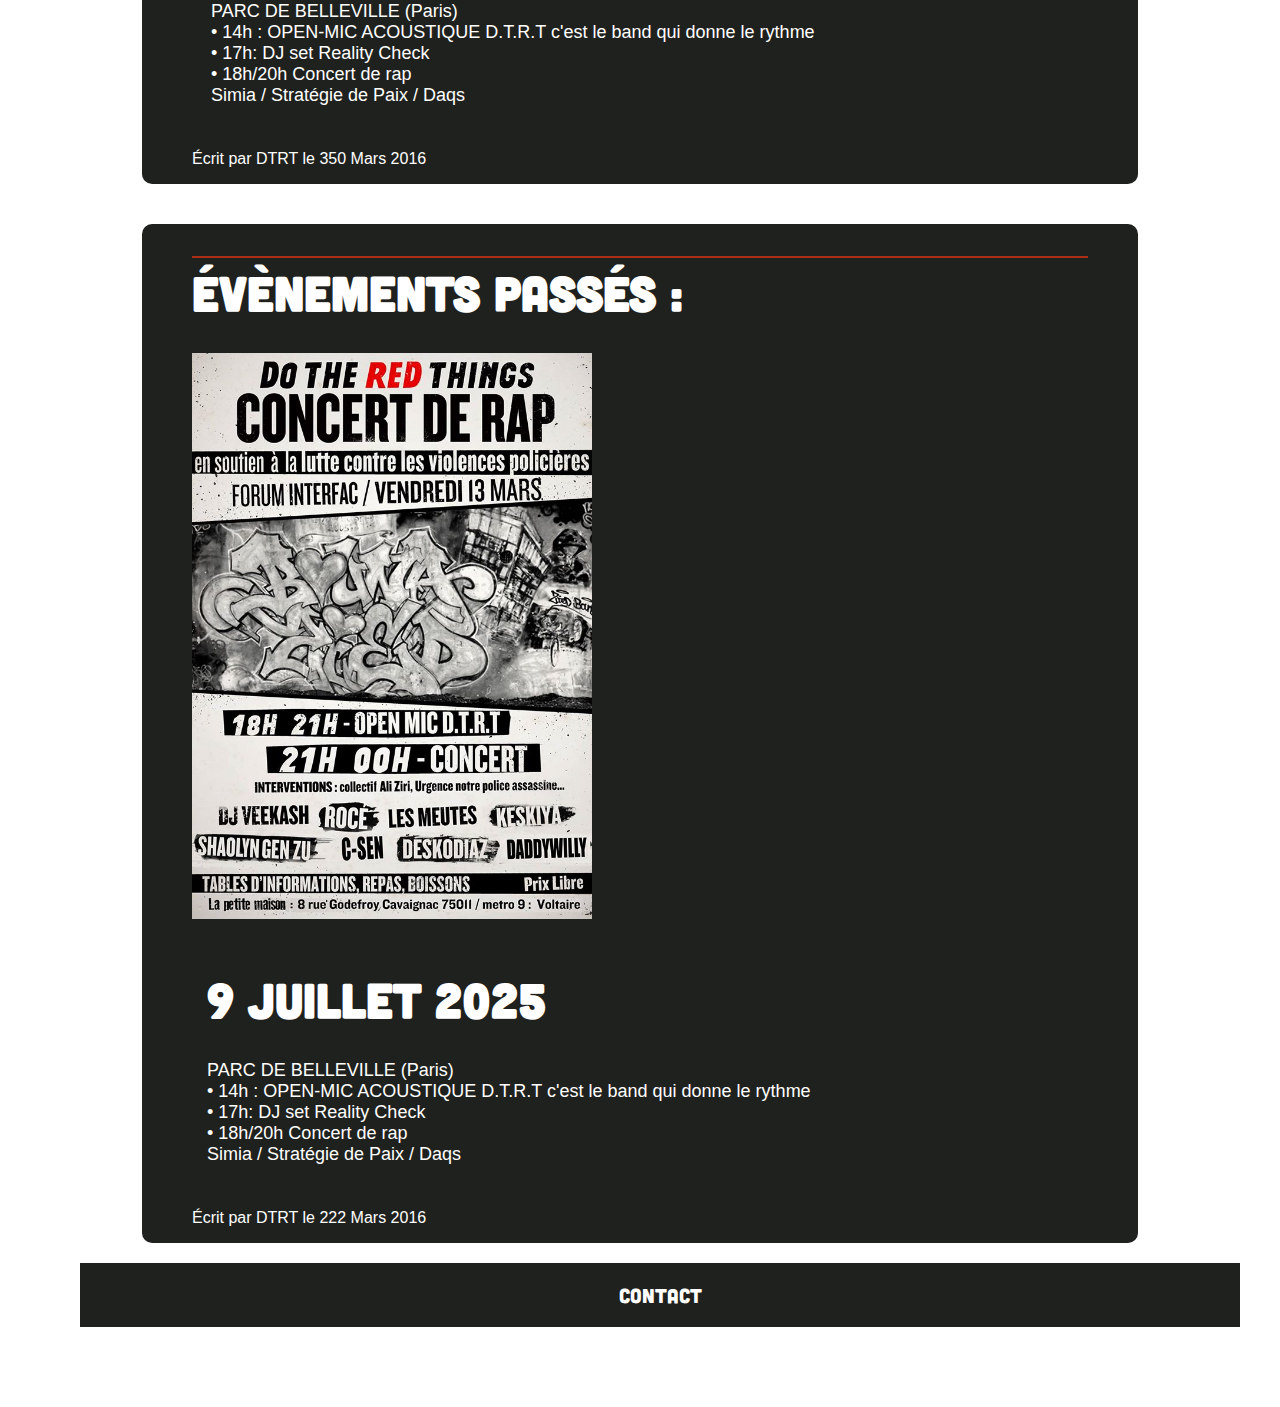
==== commit dc043bd0: "ajouts snippets carousel && articles" ====
--- a/ressources/floobits_dtrt/event.html
+++ b/ressources/floobits_dtrt/event.html
@@ -15,8 +15,8 @@
     <nav>
       <ul class="main-nav">
         <li><a href="index.html">Actualité</a></li>
-        <li><a href="#">Nos évènements</a></li>
-        <li><a href="#">Galerie</a></li>
+        <li><a href="event.html">Nos évènements</a></li>
+        <li><a href="galerie.html">Galerie</a></li>
         <li><a href="#">Shop</a></li>
         <li><a href="qui.html">Qui Sommes Nous ?</a></li>
       </ul>
@@ -27,10 +27,12 @@
     <img src="asset/img/calmock.png" class="cal" alt="">
     <div class="incoming">
       <h1 class="titleBig">LE PROCHAIN ?</h1>
-      <img src="asset/img/zorba.jpg" alt="">
+      <img class="imgFlyer" src="asset/img/zorba.jpg" alt="">
       <div class="Events">
         <h1>Vendredi 28 novembre 2017</h1>
-        <p>
+
+        <p class="pBlack">
+          <h2>OPEN MIC VS DTRT BAND</h2>
           PARC DE BELLEVILLE (Paris) <br>
           • 14h : OPEN-MIC ACOUSTIQUE D.T.R.T c'est le band qui donne le rythme <br>
           • 17h: DJ set Reality Check <br>
@@ -42,7 +44,7 @@
 
     <div class="newEvents">
       <h1 class="titleBig">À VENIR :</h1>
-      <img src="asset/img/babel.jpg" width="400px" alt="">
+      <img class="imgFlyer" src="asset/img/babel.jpg" alt="">
       <div class="Events">
         <h1>9 Juillet 2017</h1>
         <p>
@@ -59,7 +61,7 @@
 
     <div class="oldEvents">
       <h1 class="titleBig">ÉVÈNEMENTS PASSÉS :</h1>
-        <img src="asset/img/violences.jpg" width="400px" alt="">
+        <img class="imgFlyer" src="asset/img/violences.jpg"alt="">
         <div class="Events">
           <h1>9 Juillet 2025</h1>
           <p>
@@ -78,62 +80,3 @@
 <footer class="contact"> CONTACT </footer>
 </body>
 </html>
-></td>
-            <td><div class="day">25</div></td>
-            <td><div class="day">26</div></td>
-            <td><div class="day">27</div></td>
-            <td><div class="day">28</div></td>
-          </tr>
-          <tr>
-            <td><div class="day">29</div></td>
-            <td><div class="day">30</div></td>
-            <td></td>
-            <td></td>
-            <td></td>
-            <td></td>
-            <td></td>
-          </tr>
-        </tbody>
-      </table>
-
-      <div class="cal-list">
-        <button class="butt1" type="button" >Passés</button>
-        <button class="butt2" type="button" >À Venir</button>
-        <ul>
-          <div class="event-list">
-            <li><h1>9 Juillet 2016</h1></li>
-            <p>
-              PARC DE BELLEVILLE (Paris) <br>
-              • 14h : OPEN-MIC ACOUSTIQUE D.T.R.T c'est le band qui donne le rythme <br>
-              • 17h: DJ set Reality Check <br>
-              • 18h/20h Concert de rap <br>
-              Simia / Stratégie de Paix / Daqs <br>
-            </p>
-            <li><h1>19 Mars 2016</h1></li>
-            <p>
-              LA PETITE MAISON (Paris) <br>
-              • 15h - 18h : Expo Photo, Projection, Forum associatif et Barbecue <br>
-              • 16h - 18h : OPEN MIC ACOUSTIQUE D.T.R.T <br>
-              • 18h - 00h : Concert et DJ SET <br>
-              MISSY NESS - ميسي ناس <br>
-              BILLIE BRELOK <br>
-              Watar du groupe LaTlateh de Syrie NODJA <br>
-            </p>
-            <li><h1>29 Octobre 2015</h1></li>
-            <p>
-              CAFE DES SPORTS (Paris) <br>
-              OPEN MIC ACOUSTIQUE
-            </p>
-            <li><h1>4 Juillet 2015</h1></li>
-            <p>BOIS DE VINCENNES <br>
-              OPEN MIC ACOUSTIQUE
-            </p>
-          </ul>
-        </div>
-
-
-      </div>
-    </section>
-    <footer class="contact"> contact </footer>
-  </body>
-  </html>
--- a/ressources/floobits_dtrt/asset/css/main.css
+++ b/ressources/floobits_dtrt/asset/css/main.css
@@ -1,4 +1,14 @@
-/*COULEURS ?
+/* Table of Contents:
+1. BODY / HEADER
+2. FONT STYLE & COLORS
+3. JUMBOTRON
+4. NAVBAR
+5. PAGE ACTUALITÉ
+6. PAGE EVENT
+7. PAGE QUI SOMMES NOUS
+*/
+
+/*COULEURS
 Rouge - #D8261A
 Jaune - #F7D530
 NOIR-VERT - #1F211E
@@ -8,103 +18,333 @@
 
 @font-face {
   font-family: Cubano-Regular;
-  src: url("asset/fonts/Cubano/Cubano-Regular.otf") format("opentype");
-}
+  src: url("../fonts/Cubano/Cubano-Regular.otf") format("opentype");
+}
+
+/*1. BODY / HEADER*/
+/*1. BODY / HEADER*/
+/*1. BODY / HEADER*/
 
 body {
   height: auto;
   width: auto;
-  margin: 0;
+  margin: 5em;
   padding: 0;
 }
 
 header {
   width: auto;
-  display: flex;
+  display: inline-flex;
   background-color: #1F211E;
 }
 
-/*JUMBOTRON*/
-/*JUMBOTRON*/
-/*JUMBOTRON*/
-
-
-#jumbotron{
-  height:100%;
-  min-width:100%;
-  display: flex;
-  position: relative;
-  padding-right: 40px;
-  font-weight: lighter;
-}
-
-#jumbotron img{
-  max-width: 99%;
-  max-height: 99%;
-margin: auto;
-  height:100%;
-  width:100%;
-  max-width:100%;
-}
-
-#jumbotext {
-  z-index: 100;
-  position: absolute;
-  color: white;
-  text-shadow: 2px 1px black;
-  left: 150px;
-  top: 350px;
-  text-align: left;
-}
-
-/*NAAAVIGATION*/
-/*NAAAVIGATION*/
-/*NAAAVIGATION*/
-
-nav {
-  width: 100%;
-}
-
-h1 {
-}
+.contact {
+  width: 100% !important;
+  background-color: #1F211E;
+  padding: 20px;
+  color: #FFFFFF;
+  text-align: center;
+  font-size: 20px;
+  font-family: Cubano-Regular;
+  text-decoration: none;
+}
+
+/*2. FONT STYLE & COLORS*/
+/*2. FONT STYLE & COLORS*/
+/*2. FONT STYLE & COLORS*/
+
 
 .titleBig {
   font-family: Cubano-Regular;
   border-top: 2px solid #AA2E11;
-  padding-top: 15px;
-  font-size: 4.5vh;
+  font-size: 3em;
+}
+
+h1 {
+  padding-top: 5px;
+  font-family: Cubano-Regular;
+  font-size: 3em;
+}
+
+h2 {
+  font-family: 'Roboto', sans-serif;
+  font-weight: 100;
+  border-top: 2px solid #AA2E11;
+  font-size: 2em;
+}
+
+.titleBigRed {
+  font-family: Cubano-Regular;
+  border-top: 2px solid #AA2E11;
+  font-size: 3em;
+  color: #AA2E11;
+}
+
+.imgPubli{
+  width: 400px;
+  margin: 10px;
+}
+
+.imgFlyer {
+  width: 400px;
 }
 
 p {
-  font-family: 'Open Sans', sans-serif;
-  font-size: 2.2vh;
-}
-
-.main-nav {
-  display: -webkit-flex;
-  display: flex;
-  list-style-type: none;
-  justify-content:flex-end;
-}
-
-.main-nav li:first-child {
-}
-
-.main-nav a {
+  font-family: 'Open+sans', sans-serif;
+  font-size: 1em;
+  color: #FFFFFF;
+}
+
+.pBlack {
+  font-family: 'Open+sans', sans-serif;
+  font-size: 1em;
+  color: #000000;
+}
+
+.pRed {
+  font-family: 'Roboto', sans-serif;
+  font-size: 0.8em;
+  font-style: italic;
+  color: #AA2E11;
+
+}
+/*3. JUMBOTRON*/
+/*3. JUMBOTRON*/
+/*3. JUMBOTRON*/
+
+.container {
+  margin-top: 150px;
+}
+
+/* Carousel Styles */
+.carousel-indicators .active {
+  background-color: #2980b9;
+}
+
+.carousel-inner img {
+  width: 100%;
+  max-height: 460px
+}
+
+.carousel-control {
+  width: 0;
+}
+
+.carousel-control.left,
+.carousel-control.right {
+  opacity: 1;
+  filter: alpha(opacity=100);
+  background-image: none;
+  background-repeat: no-repeat;
+  text-shadow: none;
+}
+
+.carousel-control.left span {
+  padding: 15px;
+}
+
+.carousel-control.right span {
+  padding: 15px;
+}
+
+.carousel-control .glyphicon-chevron-left,
+.carousel-control .glyphicon-chevron-right,
+.carousel-control .icon-prev,
+.carousel-control .icon-next {
+  position: absolute;
+  top: 45%;
+  z-index: 5;
+  display: inline-block;
+}
+
+.carousel-control .glyphicon-chevron-left,
+.carousel-control .icon-prev {
+  left: 0;
+}
+
+.carousel-control .glyphicon-chevron-right,
+.carousel-control .icon-next {
+  right: 0;
+}
+
+.carousel-control.left span,
+.carousel-control.right span {
+}
+
+.carousel-control.left span:hover,
+.carousel-control.right span:hover {
+  opacity: .7;
+  filter: alpha(opacity=70);
+}
+
+/* Carousel Header Styles */
+.header-text {
+  position: absolute;
+  top: 20%;
+  left: 1.8%;
+  right: auto;
+  width: 96.66666666666666%;
+  color: #fff;
+}
+
+.header-text h2 {
+  text-shadow: 2px 1px black;
+  font-size: 40px;
+}
+
+.header-text h2 span {
+  padding: 10px;
+  text-shadow: 2px 1px black;
+}
+
+.header-text h3 span {
+  padding: 15px;
+  text-shadow: 2px 1px black;
+}
+
+.btn-min-block {
+  min-width: 170px;
+  line-height: 26px;
+}
+
+.btn-theme {
+  color: #fff;
+  background-color: transparent;
+  border: 2px solid #fff;
   margin-right: 15px;
-  color:  #FFFFFF;
-  display: block;
-  border-bottom: 2px solid #AA2E11;
-  padding: 10px;
-  text-decoration: none;
-  font-size: 20px;
-  font-family : Cubano-Regular;
-}
-
+}
+
+.btn-theme:hover {
+  color: #000;
+  background-color: #fff;
+  border-color: #fff;
+}
+
+/*#jumbotron{
+height:100%;
+min-width:100%;
+display: flex;
+position: relative;
+}
+
+#jumbotron img{
+max-width: 99%;
+max-height: 99%;
+margin: auto;
+height:100%;
+width:100%;
+}
+
+#jumbotext {
+z-index: 100;
+position: absolute;
+color: white;
+text-shadow: 2px 1px black;
+left: 130px;
+top: 200px;
+text-align: left;
+}
+
+#jumbotext p {
+font-style: italic;
+font-weight: 100;
+font-size: 3vh;
+}*/
+
+/*4. NAVBAR*/
+/*4. NAVBAR*/
 .logo {
   width: 290px;
   height: 80px;
 }
+
+#custom-bootstrap-menu.navbar-default .navbar-brand {
+  color: rgba(119, 119, 119, 1);
+}
+#custom-bootstrap-menu.navbar-default {
+  font-size: 14px;
+  background-color: rgba(248, 248, 248, 1);
+  border-width: 1px;
+  border-radius: 4px;
+}
+#custom-bootstrap-menu.navbar-default .navbar-nav>li>a {
+  color: rgba(119, 119, 119, 1);
+  background-color: rgba(248, 248, 248, 0);
+}
+#custom-bootstrap-menu.navbar-default .navbar-nav>li>a:hover,
+#custom-bootstrap-menu.navbar-default .navbar-nav>li>a:focus {
+  color: rgba(51, 51, 51, 1);
+  background-color: rgba(248, 248, 248, 0);
+}
+#custom-bootstrap-menu.navbar-default .navbar-nav>.active>a,
+#custom-bootstrap-menu.navbar-default .navbar-nav>.active>a:hover,
+#custom-bootstrap-menu.navbar-default .navbar-nav>.active>a:focus {
+  color: rgba(85, 85, 85, 1);
+  background-color: rgba(231, 231, 231, 1);
+}
+#custom-bootstrap-menu.navbar-default .navbar-toggle {
+  border-color: #ddd;
+}
+#custom-bootstrap-menu.navbar-default .navbar-toggle:hover,
+#custom-bootstrap-menu.navbar-default .navbar-toggle:focus {
+  background-color: #ddd;
+}
+#custom-bootstrap-menu.navbar-default .navbar-toggle .icon-bar {
+  background-color: #888;
+}
+#custom-bootstrap-menu.navbar-default .navbar-toggle:hover .icon-bar,
+#custom-bootstrap-menu.navbar-default .navbar-toggle:focus .icon-bar {
+  background-color: #888;
+}
+
+.navbar{
+  padding-bottom: 25px;
+  padding-left: 10px;
+  padding-top: 25px;
+}
+
+.navbar-brand{
+}
+
+#fontnav {
+  font-family: Cubano-Regular;
+  font-size: 25px;
+  color: #FFFFFF !important;
+}
+
+/*div ul li a {
+  border-bottom: 2px solid #AA2E11;
+}*/
+
+/*.img-responsive{
+width: 75px;
+height: 25px;
+padding-bottom: 25px;
+padding-left: 10px;
+padding-top: 25px;
+}
+
+/*.main-nav {
+display: -webkit-flex;
+display: flex;
+list-style-type: none;
+justify-content:flex-end;
+}
+
+.main-nav li:first-child {
+}
+
+.main-nav a {
+margin-right: 15px;
+color:  #FFFFFF;
+display: block;
+border-bottom: 2px solid #AA2E11;
+padding: 10px;
+text-decoration: none;
+font-size: 20px;
+font-family : Cubano-Regular;
+}
+
 
 /* BASE BORDER IMAGE */
 /* BASE BORDER IMAGE */
@@ -122,9 +362,9 @@
 border-image: url(../img/fanionsbr.png) 30;*/
 }
 
-/*ACTUALITE*/
-/*ACTUALITE*/
-/*ACTUALITE*/
+/*5. PAGE ACTUALITÉ*/
+/*5. PAGE ACTUALITÉ*/
+/*5. PAGE ACTUALITÉ*/
 
 .main {
   list-style: none;
@@ -139,50 +379,22 @@
 }
 
 .paragraphe {
-  width: 80%;
   background-color: #1F211E;
   color: #FFFFFF;
-  margin: 20px;
+  margin: 2em;
+  padding-top: 10px;
+  padding-bottom: 10px;
   padding-left: 50px;
   padding-right: 50px;
-}
-
-.contact {
-  width: 100%;
-  background-color: #1F211E;
-  padding: 20px;
-  color: #FFFFFF;
-  text-align: center;
-  display: flow-root;
-  font-size: 20px;
-  font-family: Cubano-Regular;
-}
-/*QUI SOMMES NOUS*/
-/*QUI SOMMES NOUS*/
-/*QUI SOMMES NOUS*/
-
-.container-center {
-  display: flex;
-  align-items: center;
-  justify-content: center;s
-}
-
-.qui {
-  max-width: 60%;
-  color: #1F211E;
-  margin: 10px;
-  padding: 50px;
-}
-
-.item-center {
-  text-align: center;
-}
-
-/*EVENT*/
-/*EVENT*/
-/*EVENT*/
+  border-radius: 10px;
+}
+
+/*6. PAGE EVENT*/
+/*6. PAGE EVENT*/
+/*6. PAGE EVENT*/
 
 .main-event {
+  margin-top: 20px;
   list-style: none;
   display: -webkit-box;
   display: -moz-box;
@@ -226,6 +438,7 @@
   margin: 20px;
   padding-left: 50px;
   padding-right: 50px;
+  border-radius: 10px;
 }
 
 .oldEvents {
@@ -235,8 +448,58 @@
   margin: 20px;
   padding-left: 50px;
   padding-right: 50px;
+  border-radius: 10px;
 }
 
 .incoming img {
   width: 450px
 }
+
+
+/*7. PAGE QUI SOMMES NOUS*/
+/*7. PAGE QUI SOMMES NOUS*/
+/*7. PAGE QUI SOMMES NOUS*/
+
+
+.container-center {
+  display: flex;
+  align-items: center;
+  justify-content: center;s
+}
+
+
+.item-center {
+  text-align: center;
+}
+
+/*ARTICLES*/
+/*ARTICLES*/
+/*ARTICLES*/
+
+.clear {
+    clear:both;
+}
+.btn-info {
+    margin-right:15px;
+    text-transform:uppercase;
+    padding:10px;
+    display:block;
+    float:left;
+    background-color: #D8261A !important;
+}
+.btn-info a {
+    display:block;
+    text-decoration:none;
+    width:100%;
+    height:100%;
+    color:#fff;
+    background-color: #D8261A !important;
+}
+.more.label {
+    float:right;
+    color: #D8261A !important;
+}
+
+.more.label a {
+  color: #D8261A !important;
+}
